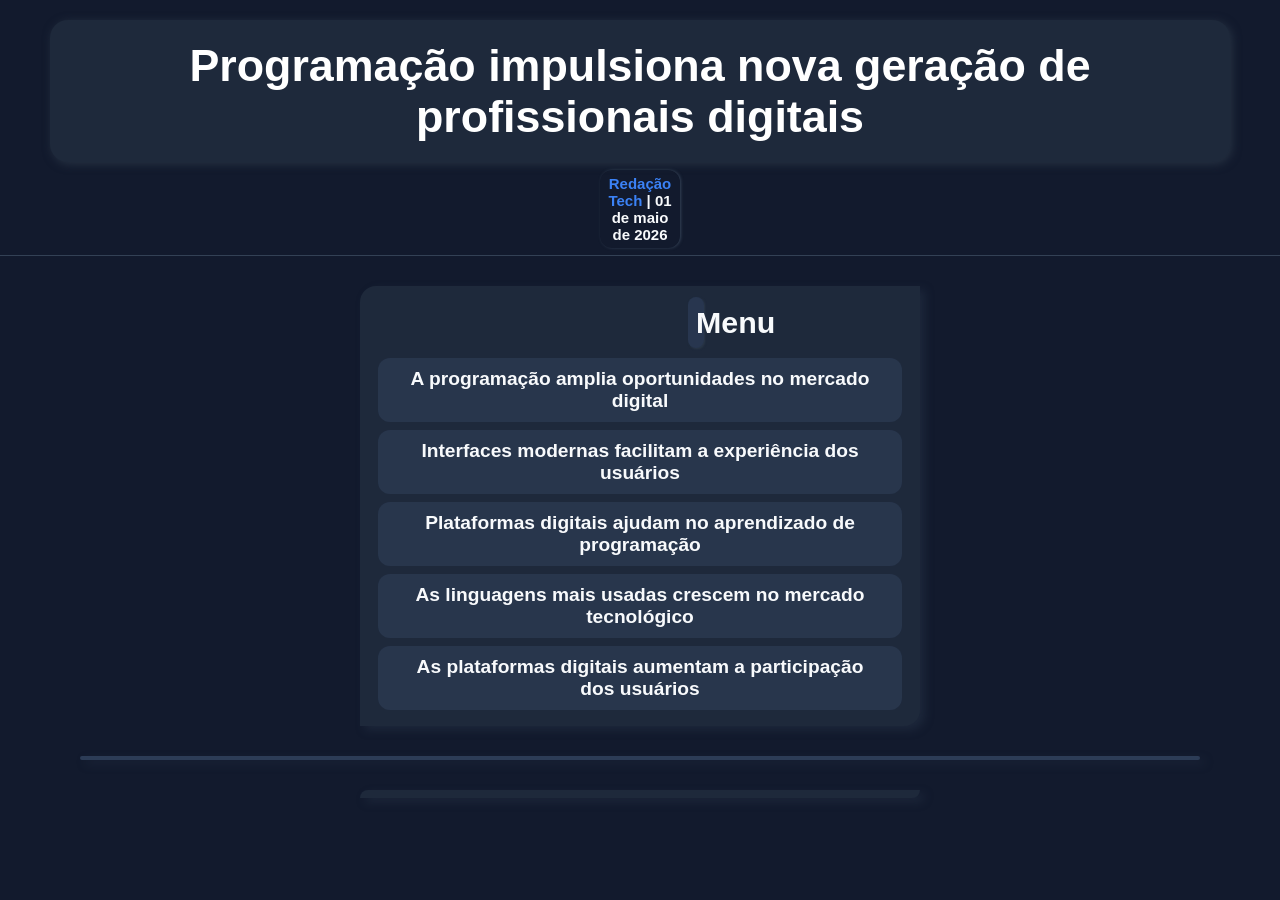
==== pag_2.html @ d7d2fcff "pág1_concluída" ====
<!DOCTYPE html>
<html lang="pt-br">
<head>
    <meta charset="UTF-8">
    <meta name="viewport" content="width=device-width, initial-scale=1.0">
    <title>Interfaces modernas melhoram a experiência do usuário.</title>
    <link rel="stylesheet" href="estilo/style.css">
    <link rel="stylesheet" href="estilo/media_query.css">
    <link rel="stylesheet" href="estilo/global.css">
</head>

<body>
    <h1 class="pag_1">Programação impulsiona nova geração de profissionais digitais</h1>

     <h6 class="P_1" id="P_1"><a class="A_P_1" href="https:tribunadonorte.com.br/colunas1o-de-maio-inovacao-sem-inclusao-e-retrocesso/  "target="_blank">Redação Tech</a> | 01 de maio de 2026</h6>

    <hr>
     
    <header>

            <menu>
                 <h3>Menu</h3>
                <ul>
                    <li class="titulo"><a class="A_menu" href="index.html">A programação amplia oportunidades no mercado digital</a></li>

                    <li class="titulo"><a class="A_menu" href="pag_2.html">Interfaces modernas facilitam a experiência dos usuários</a></li>

                    <li class="titulo"><a class="A_menu" href="pag_3.html">Plataformas digitais ajudam no aprendizado de programação</a><li>

                    <li class="titulo"><a class="A_menu" href="pag_4.html">As linguagens mais usadas crescem no mercado tecnológico</a><li>

                    <li class="titulo"><a class="A_menu" href="pag_5.html">As plataformas digitais aumentam a participação dos usuários</a><li>
                </ul>

            </menu>

    </header>
   
    <main>
    </main>

    <footer>
    </footer>
</body>
</html>
---- estilo/style.css ----
@charset "UTF-8";

*{
    margin: 0;
    padding: 0;
    box-sizing: border-box;
}
---- estilo/media_query.css ----
@charset "UTF-8";
@media (max-width: 900px) {
 
*{
    margin: 0;
    padding: 0;
    box-sizing: border-box;
}

    header{
        width: 100%;
       padding: 0px;  
    }

    menu{
        display: none;
    }

}
---- estilo/global.css ----
@charset "utf-8";

/*
Paleta Dark Tech
Uso	Cor
Fundo	#0f172a
Cards	#1e293b
Texto	#f8fafc
Azul destaque	#3b82f6
Bordas	#334155
*/


*{
    margin: 0;
    padding: 0;
}

body{
    background-color: rgba(15, 23, 42, 0.985);
    color: rgb(248, 250, 252);

    font-family: Arial, sans-serif;
}

h1{
    background-color: rgb(30, 41, 59);
    color: rgb(255, 255, 255);
    text-align: center;

    font-size: 2.8em;

    padding: 20px;
    margin: 20px 50px;
    margin-bottom: 3px;

    border-radius: 18px;
    box-shadow: 2px 2px 10px #2b3848ce;
}

h3{
    background-color: rgba(49, 68, 99, 0.503);
    color: rgb(248, 250, 252);
    text-align: center;

    font-size: 1.9em;
    font-family: Arial, Helvetica, sans-serif;

    padding: 8px;
    margin: 10px 320px;
    margin-top: 3px;

    border-radius: 8px;
    box-shadow: 1px 1px 2px #2b3848;
}

.P_1{
    text-align: center;

    font-size: 15px;

    padding: 5px;

    margin: 0px 600px;
    margin-top: 8px;

    border-radius: 12px;
    box-shadow: 1px 0px 3px #334155;
}

.A_P_1{
    color: rgb(59, 130, 246);
    text-decoration: none;
}

.A_P_1:hover{
    color: rgb(59, 130, 246);
    text-decoration: underline;

    transition: 0.38s;
}

a{
    color: rgb(59, 130, 246);

    text-decoration: none;
}

header{
    background-color: rgb(30, 41, 59);
    color:	#f8fafc;

    text-align: center;

    margin: 30px 360px;
    padding: 8px;

    border-radius: 16px 0px 16px 0px;
    box-shadow: 5px 4px 10px #33415556;
}

ul {
  list-style-type: none; /* remover balas */
  padding: 0;
}

hr{
    border: 0;
    height: 1px;

    background-color: #334155;

    margin-bottom: 20px;
    margin-top: 7px;

}

/*
FAZER UM ANBURGUE MENU PARA O SITE, COM AS MESMAS PROPRIEDADES DE COR E FONTE DAS A_MENU, MAS COM UM DESIGN DIFERENTE, PARA FICAR MAIS MODERNO E INTERATIVO. O MENU DEVE SER RESPONSIVO, OU SEJA, SE ADAPTAR A DIFERENTES TAMANHOS DE TELA, COMO CELULARES E TABLETS. O MENU DEVE TER UMA ANIMAÇÃO SUAVE AO ABRIR E FECHAR, E DEVE PERMITIR AO USUÁRIO NAVEGAR ENTRE AS PÁGINAS DO SITE DE FORMA FÁCIL E INTUITIVA."obrigatorio ter JS para o funcionamento do menu, mas o código deve ser simples e fácil de entender. O menu deve ser acessível, ou seja, deve ser possível navegar por ele usando apenas o teclado, e deve ter uma boa estrutura semântica para garantir que seja compreendido por leitores de tela e outros dispositivos de assistência."
*/

.A_menu{
    background-color: rgba(67, 92, 128, 0.252);
    color: rgb(248, 250, 252);

    display: block;

    padding: 10px 20px;
    margin: 8px 10px;

    border-radius: 12px;

    font-weight: bolder;
    font-size: 1.2em;
    font-family: 'Gill Sans', 'Gill Sans MT', Calibri, 'Trebuchet MS', sans-serif;
}

.A_menu:hover{
    background-color: darkblue;
    color: rgb(248, 250, 252);

    border-radius: 12px;
    box-shadow: 4px 0px 13px	#334155;

    transition: 0.38s;
}

.A_menu:active{
    background-color: rgb(59, 130, 246);
    color: rgb(248, 250, 252);

    border-radius: 12px;
    box-shadow: 4px 0px 13px	#334155;
}

.A_menu:focus{
    background-color:  darkblue;
    color: rgb(248, 250, 252);

    border-radius: 12px;
    box-shadow: 4px 0px 13px	#334155;
}

main{
    background-color: rgb(44, 60, 86);
    color: rgb(248, 250, 252);

    font: 1em Arial,sans-serif;

    margin: 30px 80px;
    padding: 2px;

    border-radius: 16px;
    box-shadow: 5px 4px 10px #33415556;
}

img{
    background:cover; 

    display: block;

    margin: 20px auto;
    margin-bottom: 4px;

    width: 80%;
    height: auto;

    border-radius: 12px;
    box-shadow: 2px 2px 10px #334155ce;
}

figcaption{
    text-align: left;

    font-size: 0.9em;
    font-style: italic;

    color: rgb(248, 250, 252);

    margin-top: 4px;
    margin-left: 140px;
}

.A_img_pag1 > figcaption{
    color:rgb(59, 130, 246);
    text-align: left;
    font-size: 1em;
}

.A_img_pag1 :hover{
    color:  rgb(38, 38, 255);

    
    font-size: 1em;

    text-decoration: underline;

    transition: 0.20s;
}   


p{
    font-family: 'Courier New', Courier, monospace;
    font-size: 1.5em;
    font-weight: bolder;

    text-align: justify;

    color: #ffffff;

    padding: 10px;

    margin: 8px 122px;
   

}

footer{
    background-color: rgb(30, 41, 59);
    color: rgb(248, 250, 252);

    text-align: center;

    margin: 30px 360px;
    padding: 4px;

    border-radius: 16px 0px 16px 0px;
    box-shadow: 5px 4px 10px #33415556;
}

footer p{


    font-size: 0.9em;
    font-style: italic;

    color: rgb(248, 250, 252);

    margin-top: 4px;
    margin-left: 74px;
}

footer p a{
    color: rgb(59, 130, 246);
    text-decoration: none;
}

footer p a:hover{
    color:  rgb(38, 38, 255);

    
    font-size: 1.05em;

    text-decoration: underline;

    transition: 0.28s;
}
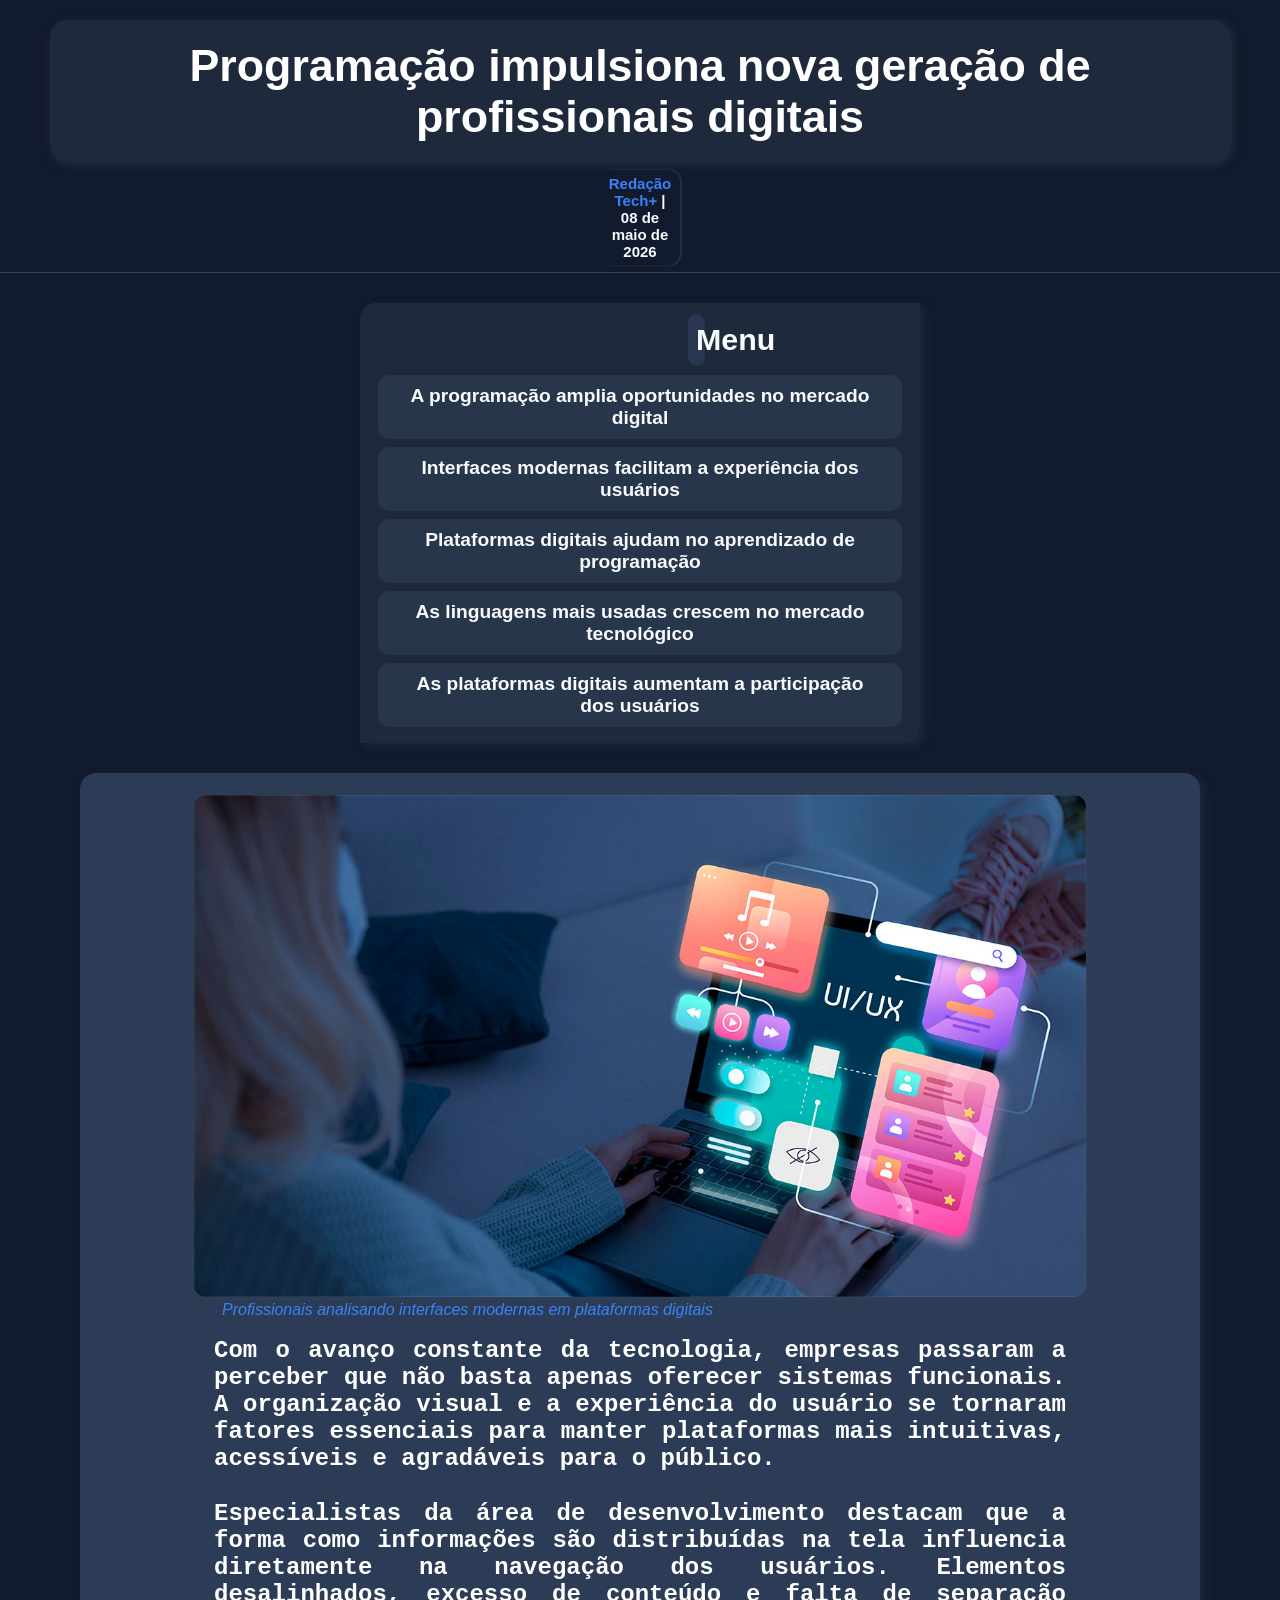
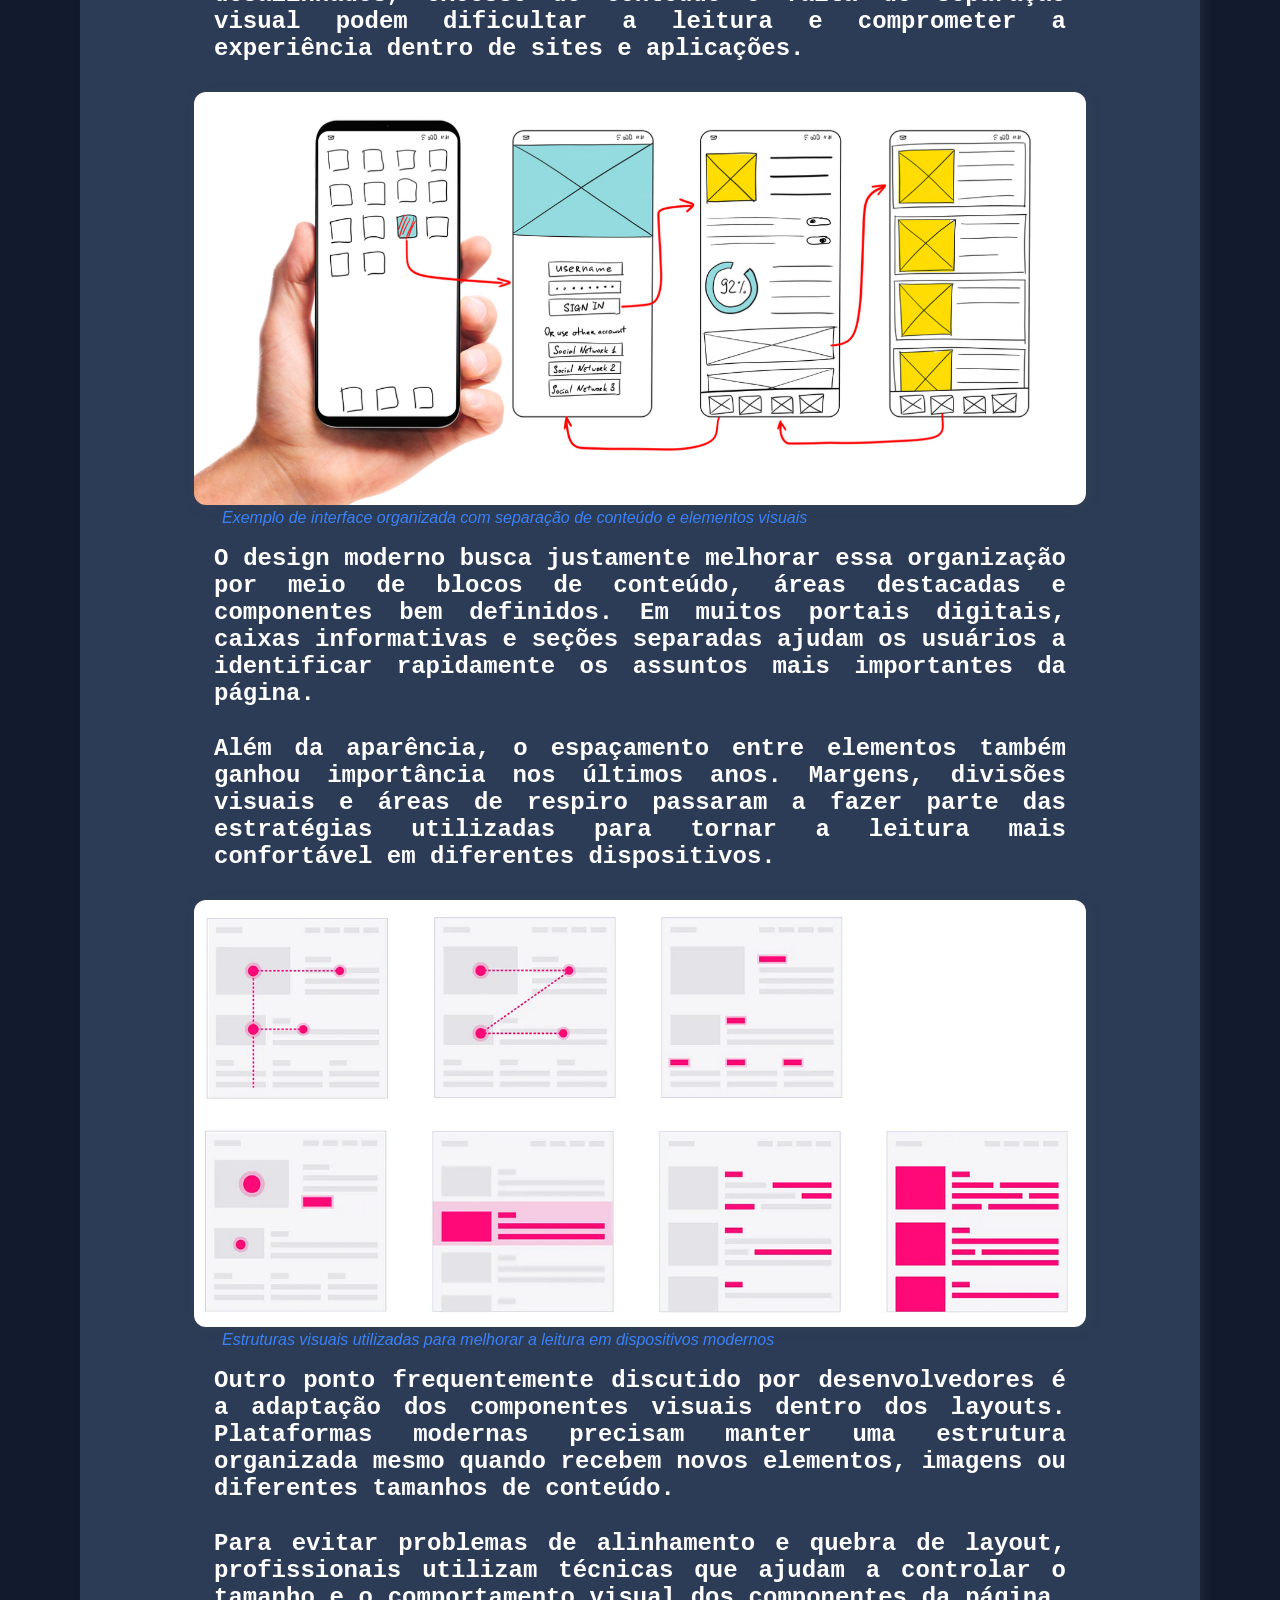
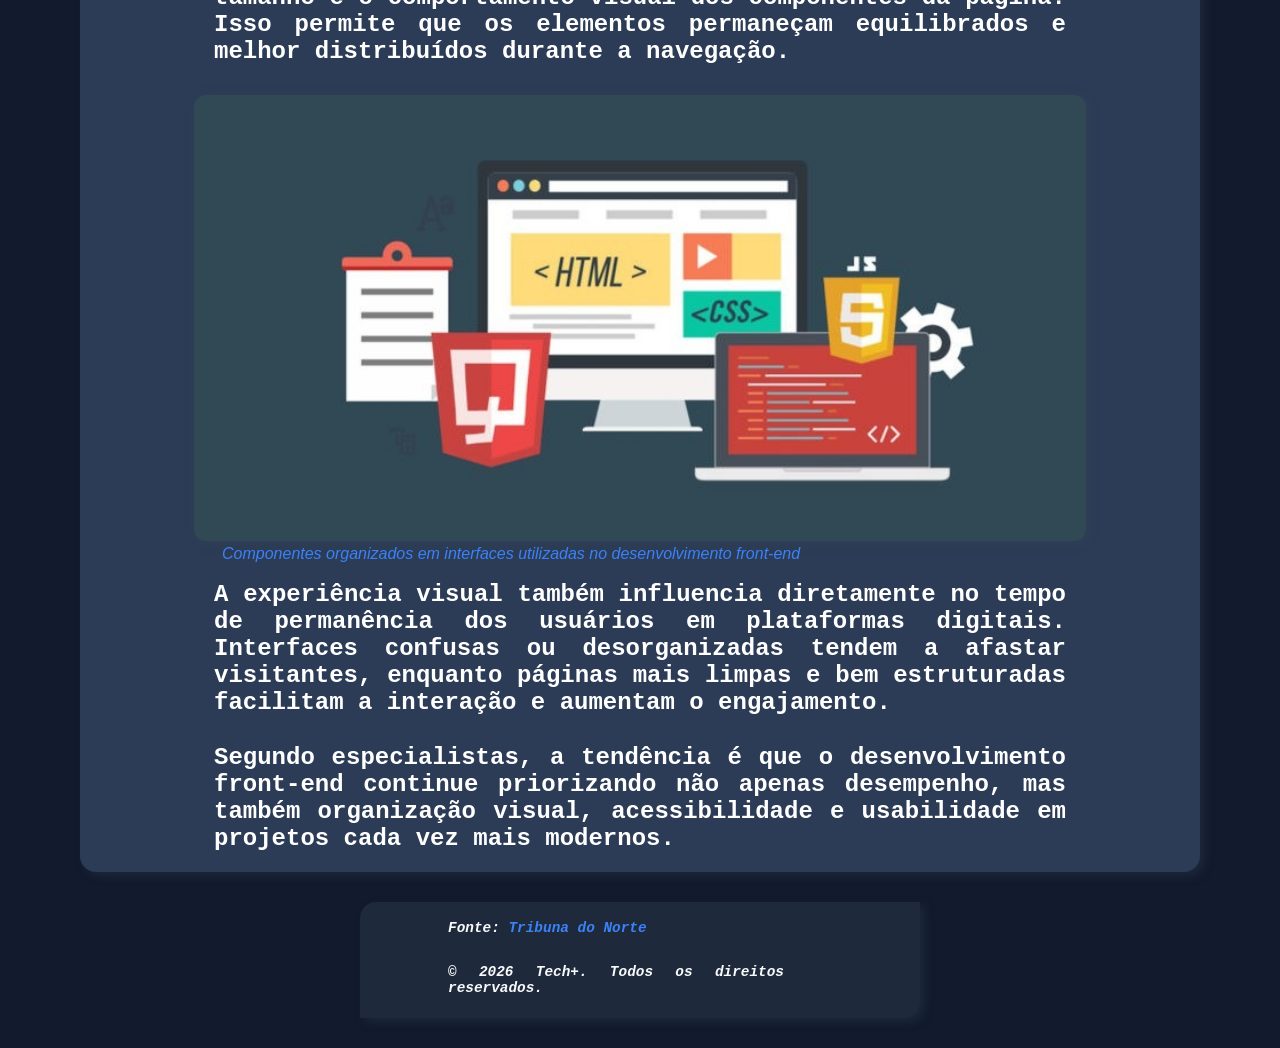
==== commit eae676df: "Primeiro Commit Para GiHub" ====
--- a/pag_2.html
+++ b/pag_2.html
@@ -12,7 +12,7 @@
 <body>
     <h1 class="pag_1">Programação impulsiona nova geração de profissionais digitais</h1>
 
-     <h6 class="P_1" id="P_1"><a class="A_P_1" href="https:tribunadonorte.com.br/colunas1o-de-maio-inovacao-sem-inclusao-e-retrocesso/  "target="_blank">Redação Tech</a> | 01 de maio de 2026</h6>
+     <h6 class="P_1" id="P_1"><a class="A_P_1" href="https:tribunadonorte.com.br/colunas1o-de-maio-inovacao-sem-inclusao-e-retrocesso/  "target="_blank">Redação Tech+</a> | 08 de maio de 2026</h6>
 
     <hr>
      
@@ -37,9 +37,65 @@
     </header>
    
     <main>
+<figure>
+    <img src="IMG/img1_pag2.JPEG" alt=""></img>
+    
+    <a class="A_img_cap" href="https://blog.accurate.com.br/ux-e-ui-design-2/">
+        <figcaption>Profissionais analisando interfaces modernas em plataformas digitais</figcaption>
+    </a>
+</figure>
+
+<p>Com o avanço constante da tecnologia, empresas passaram a perceber que não basta apenas oferecer sistemas funcionais. A organização visual e a experiência do usuário se tornaram fatores essenciais para manter plataformas mais intuitivas, acessíveis e agradáveis para o público.</p>
+
+<p>Especialistas da área de desenvolvimento destacam que a forma como informações são distribuídas na tela influencia diretamente na navegação dos usuários. Elementos desalinhados, excesso de conteúdo e falta de separação visual podem dificultar a leitura e comprometer a experiência dentro de sites e aplicações.</p>
+
+
+
+<figure>
+    <img src="IMG/img2_pag2.PNG" alt=""></img>
+    
+    <a class="A_img_cap" href="https://ebaconline.com.br/blog/as-melhores-ferramentas-para-ui-design">
+        <figcaption>Exemplo de interface organizada com separação de conteúdo e elementos visuais</figcaption>
+    </a>
+</figure>
+
+<p>O design moderno busca justamente melhorar essa organização por meio de blocos de conteúdo, áreas destacadas e componentes bem definidos. Em muitos portais digitais, caixas informativas e seções separadas ajudam os usuários a identificar rapidamente os assuntos mais importantes da página.</p>
+
+<p>Além da aparência, o espaçamento entre elementos também ganhou importância nos últimos anos. Margens, divisões visuais e áreas de respiro passaram a fazer parte das estratégias utilizadas para tornar a leitura mais confortável em diferentes dispositivos.</p>
+
+<figure>
+    <img src="IMG/img3_pag2.PNG" alt=""></img>
+    
+    <a class="A_img_cap" href="https://brasil.uxdesign.cc/padroes-de-leitura-na-web-a-experiencia-de-escanear-informacao-76d0a846c35a">
+        <figcaption>Estruturas visuais utilizadas para melhorar a leitura em dispositivos modernos</figcaption>
+    </a>
+</figure>
+
+<p>Outro ponto frequentemente discutido por desenvolvedores é a adaptação dos componentes visuais dentro dos layouts. Plataformas modernas precisam manter uma estrutura organizada mesmo quando recebem novos elementos, imagens ou diferentes tamanhos de conteúdo.</p>
+
+<p>Para evitar problemas de alinhamento e quebra de layout, profissionais utilizam técnicas que ajudam a controlar o tamanho e o comportamento visual dos componentes da página. Isso permite que os elementos permaneçam equilibrados e melhor distribuídos durante a navegação.</p>
+
+
+<figure>
+    <img src="IMG/img4_pag2.JPEG" alt=""></img>
+    
+    <a class="A_img_cap" href="https://www.pequenodev.com.br/2022/02/o-que-faz-um-desenvolvedor-front-end.html">
+        <figcaption>Componentes organizados em interfaces utilizadas no desenvolvimento front-end</figcaption>
+    </a>
+</figure>
+
+<p>A experiência visual também influencia diretamente no tempo de permanência dos usuários em plataformas digitais. Interfaces confusas ou desorganizadas tendem a afastar visitantes, enquanto páginas mais limpas e bem estruturadas facilitam a interação e aumentam o engajamento.</p>
+
+<p>Segundo especialistas, a tendência é que o desenvolvimento front-end continue priorizando não apenas desempenho, mas também organização visual, acessibilidade e usabilidade em projetos cada vez mais modernos.</p>
+
+
     </main>
 
     <footer>
+
+        <p>Fonte: <a class="A_rodape" href="https://tribunadonorte.com.br/colunas1o-de-maio-inovacao-sem-inclusao-e-retrocesso/" target="_blank">Tribuna do Norte</a></p>
+
+        <p>© 2026 Tech+. Todos os direitos reservados.</p>
     </footer>
 </body>
 </html>
--- a/estilo/global.css
+++ b/estilo/global.css
@@ -201,13 +201,13 @@
     margin-left: 140px;
 }
 
-.A_img_pag1 > figcaption{
+.A_img_cap > figcaption{
     color:rgb(59, 130, 246);
     text-align: left;
     font-size: 1em;
 }
 
-.A_img_pag1 :hover{
+.A_img_cap :hover{
     color:  rgb(38, 38, 255);
 
     
